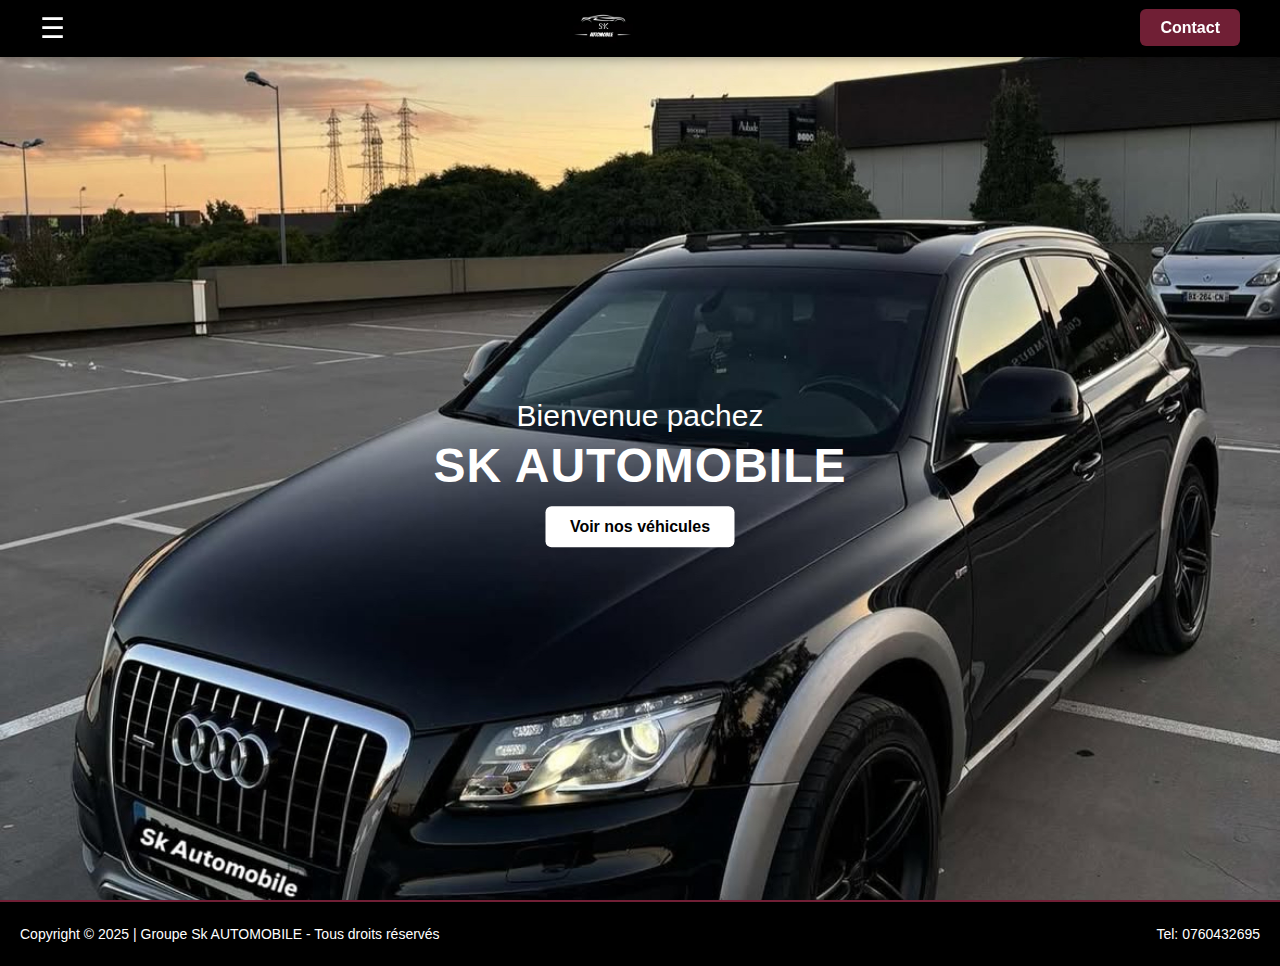
==== index.html @ 1924f1b5 "122" ====
<!DOCTYPE html>
<html lang="fr">
<head>
  <meta charset="UTF-8" />
  <meta name="viewport" content="width=device-width, initial-scale=1.0" />
  <title>SK Automobile</title>
  <link rel="stylesheet" href="style.css" />
</head>
<body>

  <!-- ✅ Overlay pour menu -->
  <div class="overlay"></div>

  <!-- ✅ HEADER -->
  <header>
    <div class="header-container">

      <!-- ✅ Menu hamburger à gauche -->
      <div class="menu-toggle">☰</div>

      <!-- ✅ Logo centré avec lien vers l’accueil -->
      <div class="logo">
        <a href="index.html">
          <img src="Logo1.jpg" alt="Logo SK Automobile" />
        </a>
      </div>

      <!-- ✅ Bouton "Contact" à droite -->
      <div class="inscription-btn">
        <a href="admissions.html">Contact</a>
      </div>

    </div>
  </header>

  <!-- ✅ MENU DE NAVIGATION -->
  <nav class="navbar">
    <ul class="nav-links">
      <li><a href="index.html">Accueil</a></li>
      <li><a href="voitures.html">Nos Voitures</a></li>
      <li><a href="contact.html">Contact</a></li>
    </ul>
  </nav>
<!-- ======= SLIDER ======= -->
<section class="slider-section">
  <div class="slider-track" id="sliderTrack">
    <img src="IMG_2909.jpg" alt="Voiture 1" class="slide-img img-1">
    <img src="IMG_2902.jpg" alt="Voiture 2" class="slide-img img-2">
    <img src="IMG_2908.jpg" alt="Voiture 3" class="slide-img img-3">
    <img src="IMG_2902.jpg" alt="Voiture 4" class="slide-img img-4">
  </div>

  <div class="slider-text">
    <h1>
      <span class="bienvenue">Bienvenue pachez</span>
      <span class="nom-marque">SK AUTOMOBILE</span>
    </h1>
    <a href="#" class="slider-btn">Voir nos véhicules</a>
  </div>
</section>
<!-- ✅ FOOTER -->
<footer class="footer">
  <p class="footer-left">Copyright © 2025 | Groupe Sk AUTOMOBILE - Tous droits réservés</p>
  <p class="footer-phone">Tel: 0760432695</p>
</footer>
  <!-- ✅ JS -->
  <script src="java.js"></script>
  <script src="slider.js"></script>
</body>
</html>
---- style.css ----
/* ✅ Reset de base */
body, html {
  margin: 0;
  padding: 0;
  font-family: 'Arial', sans-serif;
  background-color: #f5f5f5;
  color: #fff;
}

/* ✅ HEADER */
header {
  background: #000;
  position: fixed;
  top: 0;
  left: 0;
  width: 100%;
  z-index: 1000;
  box-shadow: 0 2px 10px rgba(0, 0, 0, 0.3);
}

.header-container {
  display: flex;
  align-items: center;
  justify-content: space-between;
  max-width: 1200px;
  margin: auto;
  padding: 10px 20px;
}

.menu-toggle {
  font-size: 28px;
  cursor: pointer;
  background: none;
  border: none;
  outline: none;
  color: white;
  z-index: 1001;
}

.logo {
  flex-grow: 1;
  display: flex;
  justify-content: center;
}

.logo img {
  width: 60px;
}

.inscription-btn a {
  padding: 10px 20px;
  background: #701f35;
  color: white;
  text-decoration: none;
  font-weight: bold;
  border-radius: 6px;
  transition: background 0.3s ease;
}

.inscription-btn a:hover {
  background: #500021;
}

/* ✅ NAVBAR - Menu */
.navbar {
  position: fixed;
  top: 0;
  left: 0;
  width: 100vw;
  height: 100vh;
  background: rgba(0,0,0,0.95);
  display: flex;
  flex-direction: column;
  align-items: center;
  justify-content: center;
  opacity: 0;
  visibility: hidden;
  transition: 0.3s ease;
  z-index: 999;
}

.navbar.active {
  opacity: 1;
  visibility: visible;
}

.navbar ul {
  list-style: none;
  padding: 0;
  margin: 0;
}

.navbar ul li {
  margin-bottom: 25px;
  opacity: 0;
  transform: translateY(-10px);
  transition: opacity 0.4s ease, transform 0.4s ease;
}

.navbar.active ul li {
  opacity: 1;
  transform: translateY(0);
}

.navbar.active ul li:nth-child(1) { transition-delay: 0.1s; }
.navbar.active ul li:nth-child(2) { transition-delay: 0.3s; }
.navbar.active ul li:nth-child(3) { transition-delay: 0.5s; }

.navbar ul li a {
  color: white;
  text-decoration: none;
  font-size: 22px;
  font-weight: bold;
  transition: 0.3s;
}

.navbar ul li a:hover {
  color: #ffcc00;
}

/* ✅ Overlay */
.overlay {
  position: fixed;
  top: 0;
  left: 0;
  height: 100vh;
  width: 100vw;
  background: rgba(0, 0, 0, 0.6);
  backdrop-filter: blur(6px);
  opacity: 0;
  visibility: hidden;
  transition: 0.3s ease;
  z-index: 998;
}

.overlay.active {
  opacity: 1;
  visibility: visible;
}

body.no-scroll {
  overflow: hidden;
}

/* ✅ Responsive HEADER + NAVBAR */
@media (max-width: 768px) {
  .header-container {
    padding: 10px 15px;
  }

  .inscription-btn a {
    font-size: 14px;
    padding: 8px 14px;
  }

  .logo img {
    width: 50px;
  }

  .navbar ul li a {
    font-size: 20px;
  }
}

/* ====================================================== */
/* ✅ SLIDER SECTION */
/* ====================================================== */

.slider-section {
  position: relative;
  min-height: 100vh;
  width: 100%;
  overflow: hidden;
}

.slider-container {
  width: 100%;
  height: 100%;
  overflow: hidden;
  position: relative;
}

.slider-track {
  display: flex;
  width: 400vw;
  animation: scrollSlider 20s linear infinite;
  animation-delay: 2.5s; /* Délai pour laisser le temps de voir la première */
}

@keyframes scrollSlider {
  0%   { transform: translateX(0); }
  100% { transform: translateX(-300vw); }
}

.slide-img {
  width: 100vw;
  height: 100vh;
  object-fit: cover;
  object-position: center;
  flex-shrink: 0;
  display: block;
}

.img-1 { object-position: center 70%; }
.img-2 { object-position: center 60%; }
.img-3 { object-position: center 59%; }
.img-4 { object-position: center 55%; }

/* ✅ TEXTE AU CENTRE DU SLIDER */
.slider-text {
  position: absolute;
  top: 50%;
  left: 50%;
  transform: translate(-50%, -50%);
  text-align: center;
  z-index: 2;
  color: white;
}

.slider-text h1 {
  font-size: 48px;
  font-weight: bold;
  margin-bottom: 20px;
  line-height: 1.3;
}

.slider-text .bienvenue {
  display: block;
  font-size: 30px;
  font-weight: 400;
}

.slider-text .nom-marque {
  display: block;
  font-size: 48px;
  font-weight: 700;
  letter-spacing: 1px;
}

.slider-btn {
  padding: 12px 24px;
  background: white;
  color: black;
  text-decoration: none;
  font-weight: bold;
  border-radius: 6px;
  transition: 0.3s ease;
}

.slider-btn:hover {
  background-color: #eee;
}

/* ✅ SLIDER RESPONSIVE */
@media (max-width: 768px) {
  .slider-text h1 {
    font-size: 28px;
  }

  .slider-text .bienvenue {
    font-size: 18px;
  }

  .slider-text .nom-marque {
    font-size: 28px;
  }

  .slider-btn {
    padding: 10px 20px;
    font-size: 14px;
  }

  .slide-img {
    height: 100vh;
    object-position: center;
  }

  .slider-text {
    padding: 0 10px;
  }
}

/* ✅ FOOTER */
.footer {
  background-color: #000;
  color: #fff;
  display: flex;
  justify-content: space-between; /* Séparation entre les deux sections */
  align-items: center;
  padding: 10px 20px;
  border-top: 2px solid #701f35; /* Ligne de séparation en haut */
}

.footer-left {
  font-size: 14px;
  text-align: left;
}

.footer-phone {
  font-size: 14px;
  color: #fff; /* Numéro de téléphone en blanc */
  text-decoration: none; /* Enlever la couleur bleue du lien */
}

.footer-phone:hover {
  text-decoration: underline; /* Souligner le numéro au survol */
}

/* ✅ Mobile Footer Adjustment */
@media (max-width: 768px) {
  .footer {
    flex-direction: row; /* Garde la disposition en ligne pour mobile */
    justify-content: space-between;
    padding: 20px;
    text-align: left;
  }

  .footer-left {
    margin-bottom: 10px; /* Espacement entre le copyright et le téléphone */
  }

  .footer-phone {
    font-size: 16px; /* Légèrement plus grand sur mobile */
    color: #fff; /* Assurer que le numéro de téléphone soit blanc sur mobile */
    margin-left: auto; /* Pousse le numéro à droite */
  }

  /* Spécifique pour éviter la couleur bleue des liens */
  .footer-phone a {
    color: #fff !important; /* Force la couleur blanche pour éviter le bleu des liens */
    text-decoration: none;
  }
}

/* ✅ SECTION VOITURE 3D */
.car-3d-section {
  padding: 100px 20px 60px;
  background-color: #f5f5f5;
  color: #333;
}

.car-3d-container {
  display: flex;
  justify-content: center;
  align-items: flex-start;
  gap: 60px;
  max-width: 1200px;
  margin: auto;
  flex-wrap: wrap;
}

/* ✅ Carrousel (vue 3D à gauche) */
.car-3d-viewer {
  flex: 1;
  max-width: 600px;
  position: relative;
  overflow: hidden;
  border-radius: 10px;
  box-shadow: 0 4px 20px rgba(0, 0, 0, 0.2);
  background: #000;
}

.carousel-images {
  position: relative;
  height: 400px;
}

.carousel-images img {
  position: absolute;
  top: 0;
  left: 100%;
  width: 100%;
  height: 100%;
  object-fit: cover;
  transition: left 0.5s ease-in-out;
  border-radius: 10px;
  z-index: 1;
}

.carousel-images img.active {
  left: 0;
  z-index: 2;
}

.carousel-btn {
  position: absolute;
  top: 50%;
  transform: translateY(-50%);
  background: rgba(255, 255, 255, 0.8);
  color: #000;
  border: none;
  font-size: 26px;
  padding: 8px 14px;
  cursor: pointer;
  border-radius: 6px;
  z-index: 3;
  transition: background 0.3s ease;
}

.carousel-btn:hover {
  background: #ddd;
}

.carousel-btn.prev {
  left: 10px;
}

.carousel-btn.next {
  right: 10px;
}

/* ✅ Infos voiture à droite */
.car-info {
  flex: 1;
  max-width: 400px;
  background: #fff;
  padding: 25px;
  border-radius: 10px;
  box-shadow: 0 4px 12px rgba(0, 0, 0, 0.15);
}

.car-info h2 {
  font-size: 26px;
  margin-bottom: 15px;
  color: #000;
}

.car-info p {
  font-size: 18px;
  margin-bottom: 10px;
  color: #444;
}

/* ✅ Bloc descriptif clair */
.car-description {
  margin-top: 25px;
  padding-top: 10px;
  border-top: 1px solid #eee;
}

.car-description h3 {
  font-size: 20px;
  font-weight: bold;
  margin-bottom: 10px;
  color: #80002A;
}

.car-description p {
  font-size: 16px;
  line-height: 1.6;
  color: #555;

}

/* ✅ Lightbox plein écran */
.lightbox-overlay {
  position: fixed;
  top: 0;
  left: 0;
  width: 100vw;
  height: 100vh;
  background: rgba(0,0,0,0.85);
  display: none;
  justify-content: center;
  align-items: center;
  z-index: 9999;
}

.lightbox-overlay.active {
  display: flex;
}

.lightbox-img {
  max-width: 90%;
  max-height: 90%;
  border-radius: 8px;
  box-shadow: 0 0 15px

@media (max-width: 768px) {
  .car-3d-container {
    display: flex;
    flex-direction: column;
    align-items: center;
    gap: 24px;
    padding: 20px 16px;
    background-color: #f9f9f9;
  }

  .car-3d-viewer {
    width: 100%;
    border-radius: 12px;
    overflow: hidden;
    box-shadow: 0 4px 16px rgba(0, 0, 0, 0.08);
    background-color: #fff;
  }

  .carousel-images {
    width: 100%;
    height: auto;
    display: flex;
    overflow: hidden;
    position: relative;
  }

  .carousel-images img {
    width: 100%;
    object-fit: cover;
    display: block;
    border-radius: 12px;
    transition: transform 0.3s ease;
  }

  .carousel-btn {
    top: 50%;
    transform: translateY(-50%);
    background-color: rgba(255, 255, 255, 0.85);
    font-size: 24px;
    padding: 6px 12px;
    border-radius: 8px;
    z-index: 5;
  }

  .car-info {
    width: 100%;
    background: #ffffff;
    padding: 20px;
    border-radius: 12px;
    box-shadow: 0 4px 16px rgba(0, 0, 0, 0.05);
  }

  .car-info h2 {
    font-size: 22px;
    font-weight: bold;
    margin-bottom: 16px;
    color: #111;
  }

  .car-info p {
    font-size: 16px;
    margin-bottom: 8px;
    color: #444;
  }

  .car-description h3 {
    margin-top: 20px;
    font-size: 18px;
    color: #800020;
  }

  .car-description p {
    font-size: 15.5px;
    line-height: 1.6;
    color: #555;
  }
  @media (max-width: 768px) {
    .car-3d-section {
      padding: 30px 16px;
      background-color: #f8f8f8;
    }
  
    .car-3d-container {
      display: flex;
      flex-direction: column;
      align-items: stretch;
      gap: 24px;
    }
  
    .car-3d-viewer {
      width: 100%;
      border-radius: 12px;
      overflow: hidden;
      box-shadow: 0 8px 18px rgba(0, 0, 0, 0.07);
      background-color: #fff;
    }
  
    .carousel-images {
      display: flex;
      position: relative;
      height: auto;
      aspect-ratio: 16/9;
    }
  
    .carousel-images img {
      width: 100%;
      height: auto;
      object-fit: cover;
      border-radius: 12px;
      display: none;
    }
  
    .carousel-images img.active {
      display: block;
    }
  
    .carousel-btn {
      position: absolute;
      top: 50%;
      transform: translateY(-50%);
      background: rgba(255, 255, 255, 0.9);
      color: #000;
      border: none;
      font-size: 26px;
      padding: 10px 14px;
      cursor: pointer;
      border-radius: 8px;
      z-index: 2;
    }
  
    .carousel-btn.prev {
      left: 10px;
    }
  
    .carousel-btn.next {
      right: 10px;
    }
  
    .car-info {
      background: #fff;
      padding: 24px;
      border-radius: 12px;
      box-shadow: 0 8px 18px rgba(0, 0, 0, 0.06);
    }
  
    .car-info h2 {
      font-size: 24px;
      margin-bottom: 16px;
      color: #000;
      font-weight: 600;
    }
  
    .car-info p {
      font-size: 16px;
      margin-bottom: 10px;
      color: #444;
    }
  
    .car-description h3 {
      font-size: 18px;
      color: #8b0000;
      margin-top: 20px;
      margin-bottom: 12px;
    }
  
    .car-description p {
      font-size: 15.5px;
      color: #555;
      line-height: 1.6;
    }
  }
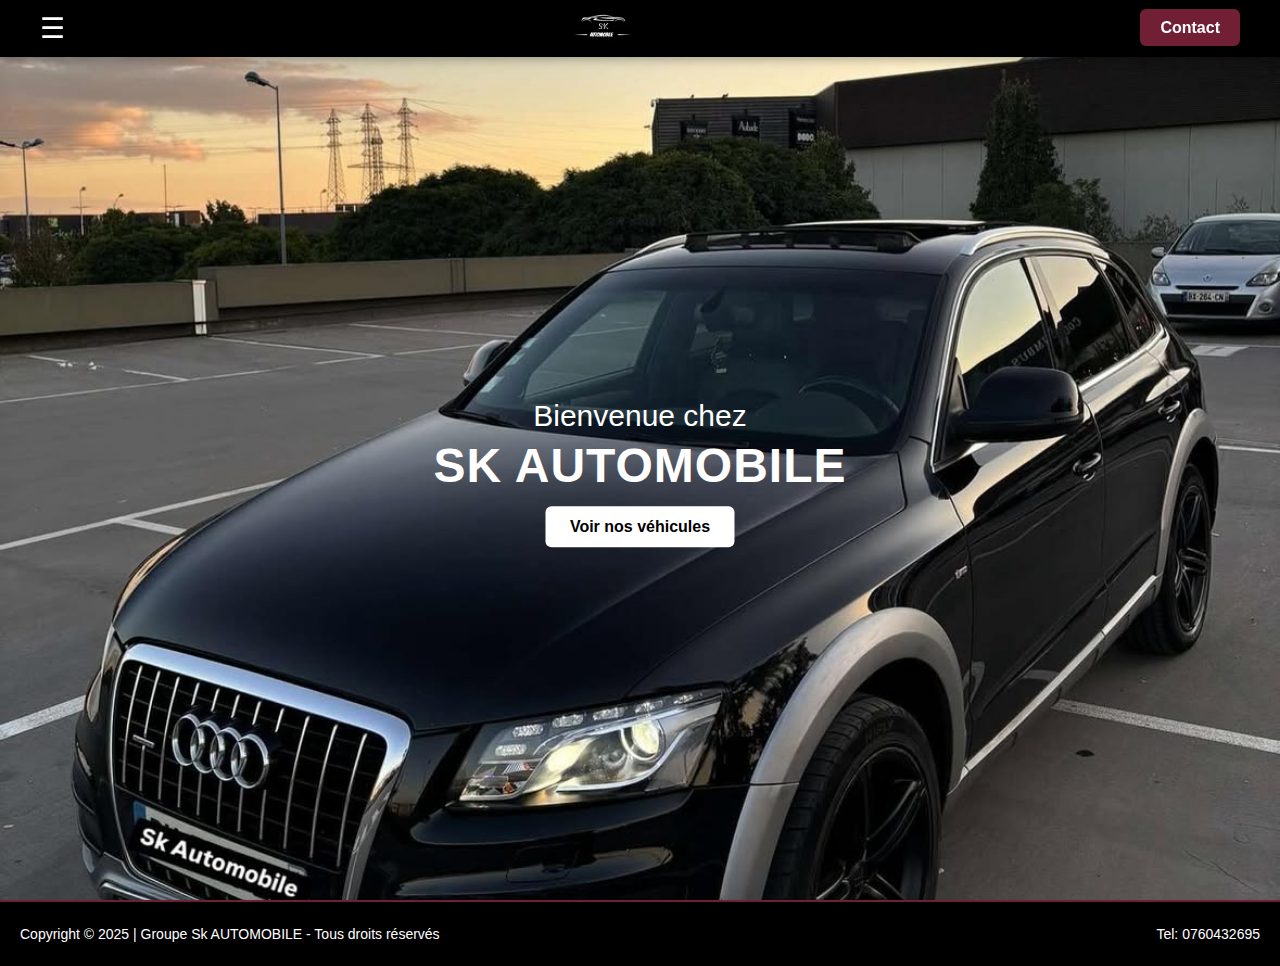
==== commit ee102591: "1982" ====
--- a/index.html
+++ b/index.html
@@ -27,7 +27,7 @@
 
       <!-- ✅ Bouton "Contact" à droite -->
       <div class="inscription-btn">
-        <a href="admissions.html">Contact</a>
+        <a href="voitures.html">Contact</a>
       </div>
 
     </div>
@@ -52,7 +52,7 @@
 
   <div class="slider-text">
     <h1>
-      <span class="bienvenue">Bienvenue pachez</span>
+      <span class="bienvenue">Bienvenue chez</span>
       <span class="nom-marque">SK AUTOMOBILE</span>
     </h1>
     <a href="#" class="slider-btn">Voir nos véhicules</a>
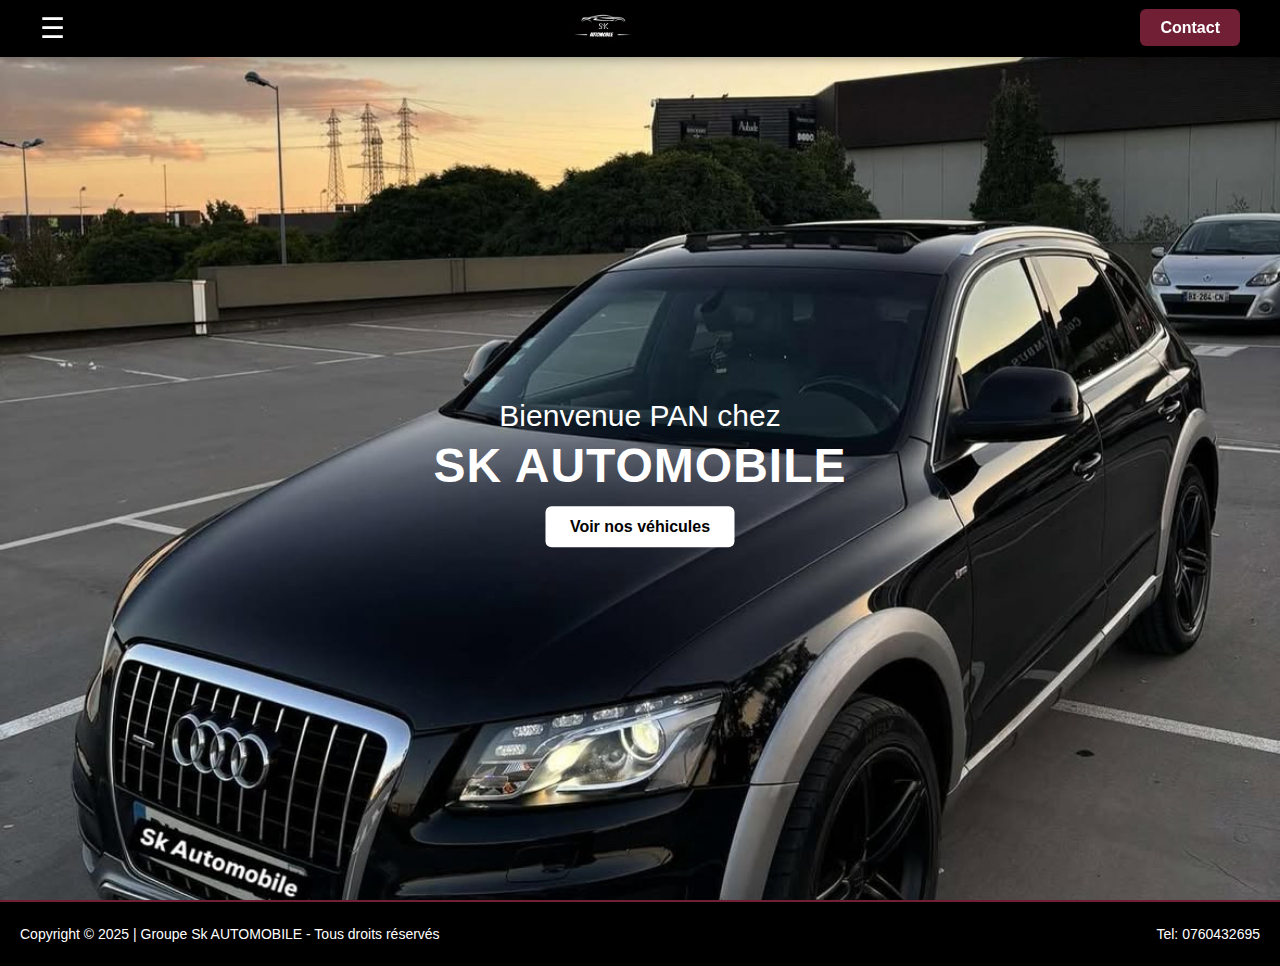
==== commit 98feec24: "12" ====
--- a/index.html
+++ b/index.html
@@ -52,7 +52,7 @@
 
   <div class="slider-text">
     <h1>
-      <span class="bienvenue">Bienvenue chez</span>
+      <span class="bienvenue">Bienvenue PAN chez</span>
       <span class="nom-marque">SK AUTOMOBILE</span>
     </h1>
     <a href="#" class="slider-btn">Voir nos véhicules</a>
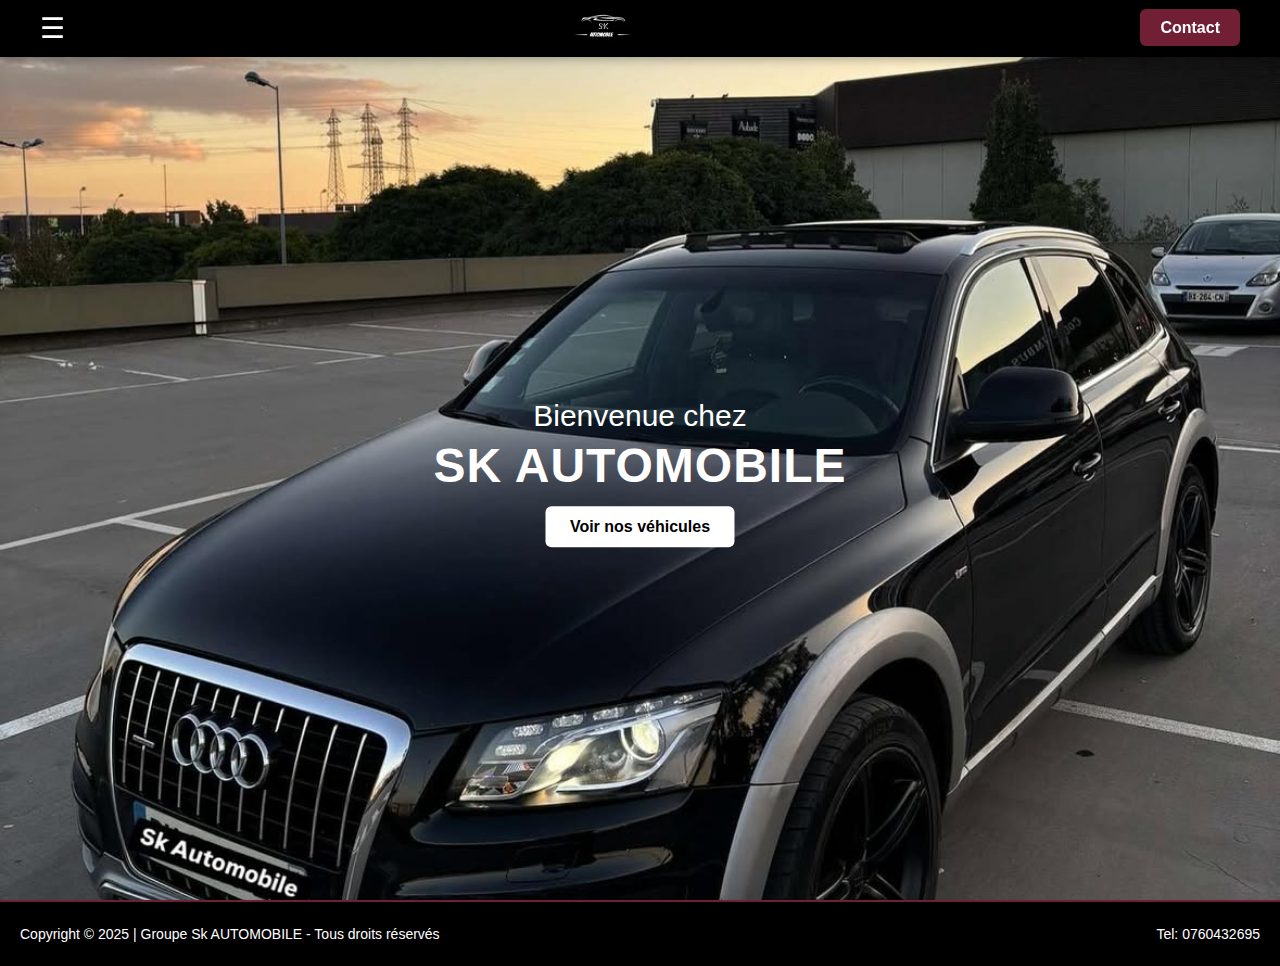
==== commit 997a2df2: "11" ====
--- a/index.html
+++ b/index.html
@@ -52,10 +52,10 @@
 
   <div class="slider-text">
     <h1>
-      <span class="bienvenue">Bienvenue PAN chez</span>
+      <span class="bienvenue">Bienvenue chez</span>
       <span class="nom-marque">SK AUTOMOBILE</span>
     </h1>
-    <a href="#" class="slider-btn">Voir nos véhicules</a>
+    <a href="voitures.html" class="slider-btn">Voir nos véhicules</a>
   </div>
 </section>
 <!-- ✅ FOOTER -->
--- a/style.css
+++ b/style.css
@@ -475,177 +475,101 @@
   max-height: 90%;
   border-radius: 8px;
   box-shadow: 0 0 15px
+}
 
 @media (max-width: 768px) {
   .car-3d-container {
     display: flex;
     flex-direction: column;
-    align-items: center;
-    gap: 24px;
-    padding: 20px 16px;
-    background-color: #f9f9f9;
+    gap: 32px;
+    padding: 24px 16px;
+    background-color: #f5f5f5;
   }
 
   .car-3d-viewer {
     width: 100%;
-    border-radius: 12px;
+    border-radius: 16px;
     overflow: hidden;
-    box-shadow: 0 4px 16px rgba(0, 0, 0, 0.08);
     background-color: #fff;
+    box-shadow: 0 6px 20px rgba(0, 0, 0, 0.08);
+    position: relative;
   }
 
   .carousel-images {
     width: 100%;
     height: auto;
-    display: flex;
-    overflow: hidden;
+    aspect-ratio: 16 / 9;
     position: relative;
   }
 
   .carousel-images img {
     width: 100%;
+    height: 100%;
     object-fit: cover;
+    display: none;
+    transition: opacity 0.3s ease;
+  }
+
+  .carousel-images img.active {
     display: block;
-    border-radius: 12px;
-    transition: transform 0.3s ease;
+    opacity: 1;
   }
 
   .carousel-btn {
+    position: absolute;
     top: 50%;
     transform: translateY(-50%);
-    background-color: rgba(255, 255, 255, 0.85);
+    background: rgba(255, 255, 255, 0.9);
+    color: #333;
+    border: none;
     font-size: 24px;
-    padding: 6px 12px;
-    border-radius: 8px;
-    z-index: 5;
+    padding: 8px 14px;
+    cursor: pointer;
+    border-radius: 10px;
+    z-index: 10;
+    box-shadow: 0 2px 6px rgba(0, 0, 0, 0.1);
+  }
+
+  .carousel-btn.prev {
+    left: 12px;
+  }
+
+  .carousel-btn.next {
+    right: 12px;
   }
 
   .car-info {
     width: 100%;
     background: #ffffff;
-    padding: 20px;
-    border-radius: 12px;
-    box-shadow: 0 4px 16px rgba(0, 0, 0, 0.05);
+    padding: 24px 20px;
+    border-radius: 16px;
+    box-shadow: 0 6px 18px rgba(0, 0, 0, 0.05);
   }
 
   .car-info h2 {
     font-size: 22px;
-    font-weight: bold;
-    margin-bottom: 16px;
-    color: #111;
+    font-weight: 700;
+    margin-bottom: 12px;
+    color: #000;
   }
 
   .car-info p {
-    font-size: 16px;
+    font-size: 15.5px;
+    color: #444;
     margin-bottom: 8px;
-    color: #444;
   }
 
   .car-description h3 {
     margin-top: 20px;
     font-size: 18px;
     color: #800020;
+    font-weight: 600;
   }
 
   .car-description p {
-    font-size: 15.5px;
-    line-height: 1.6;
+    font-size: 15px;
     color: #555;
-  }
-  @media (max-width: 768px) {
-    .car-3d-section {
-      padding: 30px 16px;
-      background-color: #f8f8f8;
-    }
-  
-    .car-3d-container {
-      display: flex;
-      flex-direction: column;
-      align-items: stretch;
-      gap: 24px;
-    }
-  
-    .car-3d-viewer {
-      width: 100%;
-      border-radius: 12px;
-      overflow: hidden;
-      box-shadow: 0 8px 18px rgba(0, 0, 0, 0.07);
-      background-color: #fff;
-    }
-  
-    .carousel-images {
-      display: flex;
-      position: relative;
-      height: auto;
-      aspect-ratio: 16/9;
-    }
-  
-    .carousel-images img {
-      width: 100%;
-      height: auto;
-      object-fit: cover;
-      border-radius: 12px;
-      display: none;
-    }
-  
-    .carousel-images img.active {
-      display: block;
-    }
-  
-    .carousel-btn {
-      position: absolute;
-      top: 50%;
-      transform: translateY(-50%);
-      background: rgba(255, 255, 255, 0.9);
-      color: #000;
-      border: none;
-      font-size: 26px;
-      padding: 10px 14px;
-      cursor: pointer;
-      border-radius: 8px;
-      z-index: 2;
-    }
-  
-    .carousel-btn.prev {
-      left: 10px;
-    }
-  
-    .carousel-btn.next {
-      right: 10px;
-    }
-  
-    .car-info {
-      background: #fff;
-      padding: 24px;
-      border-radius: 12px;
-      box-shadow: 0 8px 18px rgba(0, 0, 0, 0.06);
-    }
-  
-    .car-info h2 {
-      font-size: 24px;
-      margin-bottom: 16px;
-      color: #000;
-      font-weight: 600;
-    }
-  
-    .car-info p {
-      font-size: 16px;
-      margin-bottom: 10px;
-      color: #444;
-    }
-  
-    .car-description h3 {
-      font-size: 18px;
-      color: #8b0000;
-      margin-top: 20px;
-      margin-bottom: 12px;
-    }
-  
-    .car-description p {
-      font-size: 15.5px;
-      color: #555;
-      line-height: 1.6;
-    }
-  }
-
-  
+    line-height: 1.7;
+    margin-top: 10px;
+  }
+}